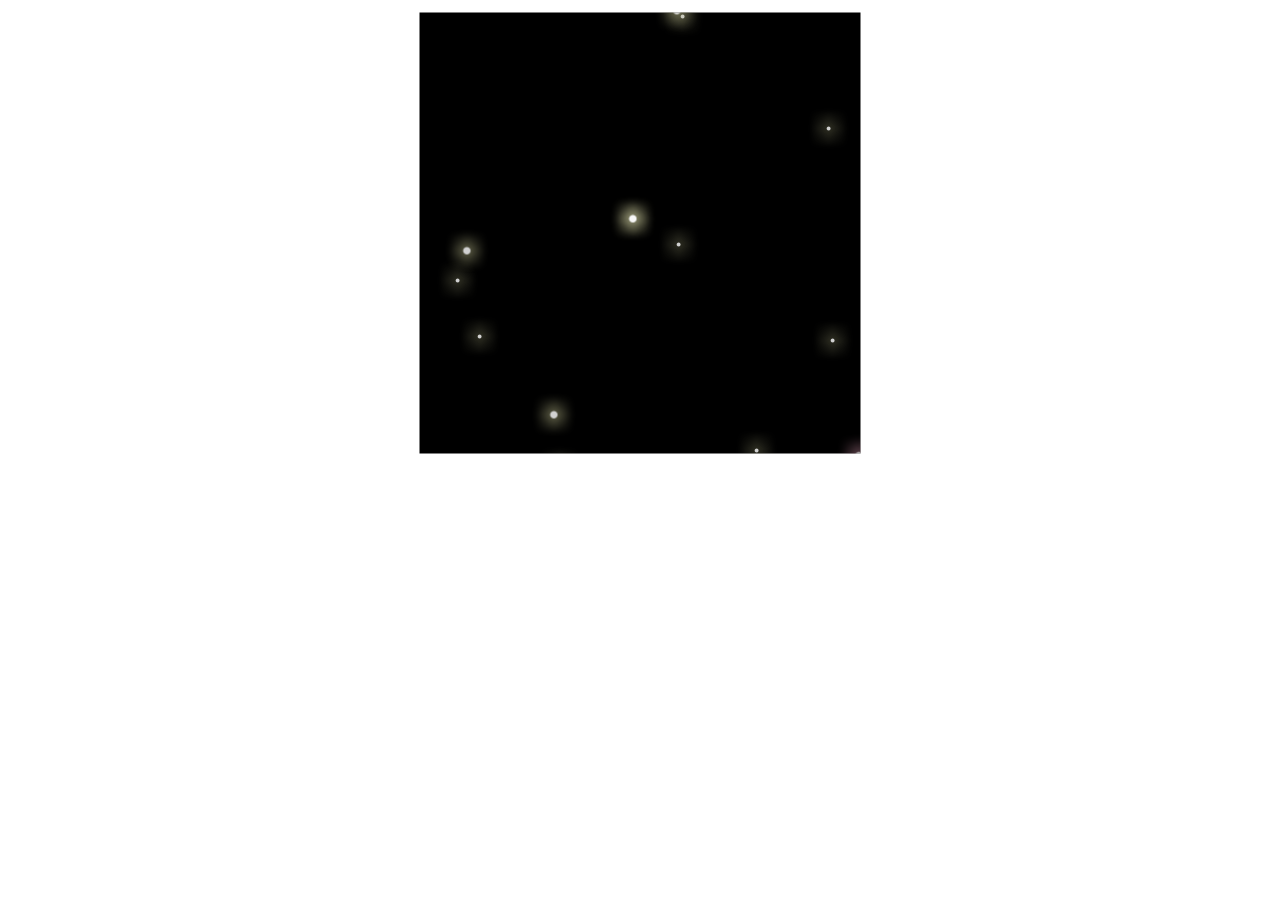
==== index.html @ b8e85d36 "testing go server" ====
<!DOCTYPE html>
<html lang="en">

<head>
    <meta charset="UTF-8">
    <meta name="viewport" content="width=device-width, initial-scale=1.5">
    <link rel="icon" href="data:,">
    <link rel="stylesheet" type="text/css" href="style.css">
    <title>Devastator: First Blood</title>
</head>

<body>
    <div id='gamefield'>
        <div id='info'></div>
        <div id='progress'></div>
        <!-- <div id="background"></div> -->
        <div id="midground"></div>
        <div id="foreground"></div>
        <div id='mothership'></div>
        <div id='burstfire'></div>
        <div id='enemies'></div>
    </div>


    <!-- <script type="module">
        import { gameController } from './main.js'
        gameController()
    </script> -->

</body>

</html>
---- style.css ----
@import url('https://fonts.googleapis.com/css2?family=Press+Start+2P&display=swap');
div #ship {
    position: absolute;
}

body {
    overflow: hidden;
    font-family: 'Press Start 2P', cursive;
}

div #menu_screen {
    animation: blinker 0.5s infinite;
    text-align: center;
    font-size: 100%;
    margin-top: 100px;
}

div #info {
    position: absolute;
    margin-left: 2em;
    margin-top: 0.5em;
}

#lifes {
    position: absolute;
    display: inline;
    left: 12em;
    width: 8em;
}

#lifes .life {
    position: relative;
    margin-left: 5%;
    display: inline-block;
    background-image: url('./assets/sprites/life_indicator.png');
    background-repeat: no-repeat;
    width: 32px;
    height: 16px;
}

#score {
    display: inline;
}

div #progress {
    position: relative;
    margin: auto;
    top: 94%;
    width: 80%;
    height: 3%;
    border: 2px solid greenyellow;
    opacity: 0;
}

div #bar {
    position: relative;
    background-color: rgb(218, 82, 82);
    height: 100%;
}

#gamefield {
    background-color: black;
    width: 28.125em;
    height: 28.125em;
    margin: auto;
    color: azure;
    position: relative;
    clip-path: inset(1% 1% 1% 1%);
}

img {
    overflow: scroll;
}

.enemy {
    position: absolute;
}

div .decal {
    position: absolute;
    width: 32px;
    height: 32px;
    animation: splash 0.6s infinite;
}

div #ship_decal {
    position: absolute;
    width: 64px;
    height: 32px;
    animation: explode 0.6s infinite;
}

div .enemy.comet {
    position: absolute;
    width: 32px;
    height: 22px;
    animation: comet 0.3s infinite;
}

div .enemy.cruiser {
    width: 30px;
    height: 30px;
    background-image: url('./assets/sprites/cruiser.png');
}

div .enemy.fighter {
    width: 24px;
    height: 14px;
    background-image: url('./assets/sprites/UFO.png');
}

.bullet {
    /* border-radius: 50%; */
    position: absolute;
    width: 6px;
    height: 2px;
    animation: fireball 0.5s infinite;
}

@keyframes blinker {
    0% {
        opacity: 1;
    }
    25% {
        opacity: 0.5;
    }
    50% {
        opacity: 0.25;
    }
    75% {
        opacity: 0.5;
    }
    100% {
        opacity: 1;
    }
}

@keyframes fireball {
    0%, 66% {
        background-color: #f1ea0a;
    }
    33%, 100% {
        background-color: #df0606;
    }
}

@keyframes comet {
    0% {
        background-image: url('./assets/sprites/comet_mod1.png')
    }
    33% {
        background-image: url('./assets/sprites/comet_mod2.png')
    }
    66% {
        background-image: url('./assets/sprites/comet_mod3.png')
    }
    100% {
        background-image: url('./assets/sprites/comet_mod4.png')
    }
}

@keyframes explode {
    0% {
        background-image: url('./assets/sprites/ship_splash1.png')
    }
    33% {
        background-image: url('./assets/sprites/ship_splash2.png')
    }
    66% {
        background-image: url('./assets/sprites/ship_splash3.png')
    }
    100% {
        background-image: url('./assets/sprites/ship_splash4.png')
    }
}

@keyframes splash {
    0% {
        background-image: url('./assets/sprites/splash1.png')
    }
    33% {
        background-image: url('./assets/sprites/splash2.png')
    }
    66% {
        background-image: url('./assets/sprites/splash3.png')
    }
    100% {
        background-image: url('./assets/sprites/splash4.png')
    }
}

@keyframes star_move {
    from {
        left: 0;
        top: 0;
    }
    to {
        left: -10000px;
        top: -2000px;
    }
}

#background {
    background: url('./assets/background.png') repeat 5% 5%;
    position: absolute;
    top: 0;
    left: 0;
    right: 0;
    bottom: 0;
    z-index: -300;
    animation-name: star_move;
    animation-duration: 200s;
    animation-timing-function: linear;
    animation-iteration-count: infinite;
}

#midground {
    background: url('./assets/midground.png') repeat 20% 20%;
    position: absolute;
    top: 0;
    left: 0;
    right: 0;
    bottom: 0;
    z-index: -200;
    animation-name: star_move;
    animation-duration: 150s;
    animation-timing-function: linear;
    animation-iteration-count: infinite;
}

#foreground {
    background: url('./assets/foreground.png') repeat 35% 35%;
    position: absolute;
    top: 0;
    left: 0;
    right: 0;
    bottom: 0;
    z-index: -100;
    animation-name: star_move;
    animation-duration: 100s;
    animation-timing-function: linear;
    animation-iteration-count: infinite;
}
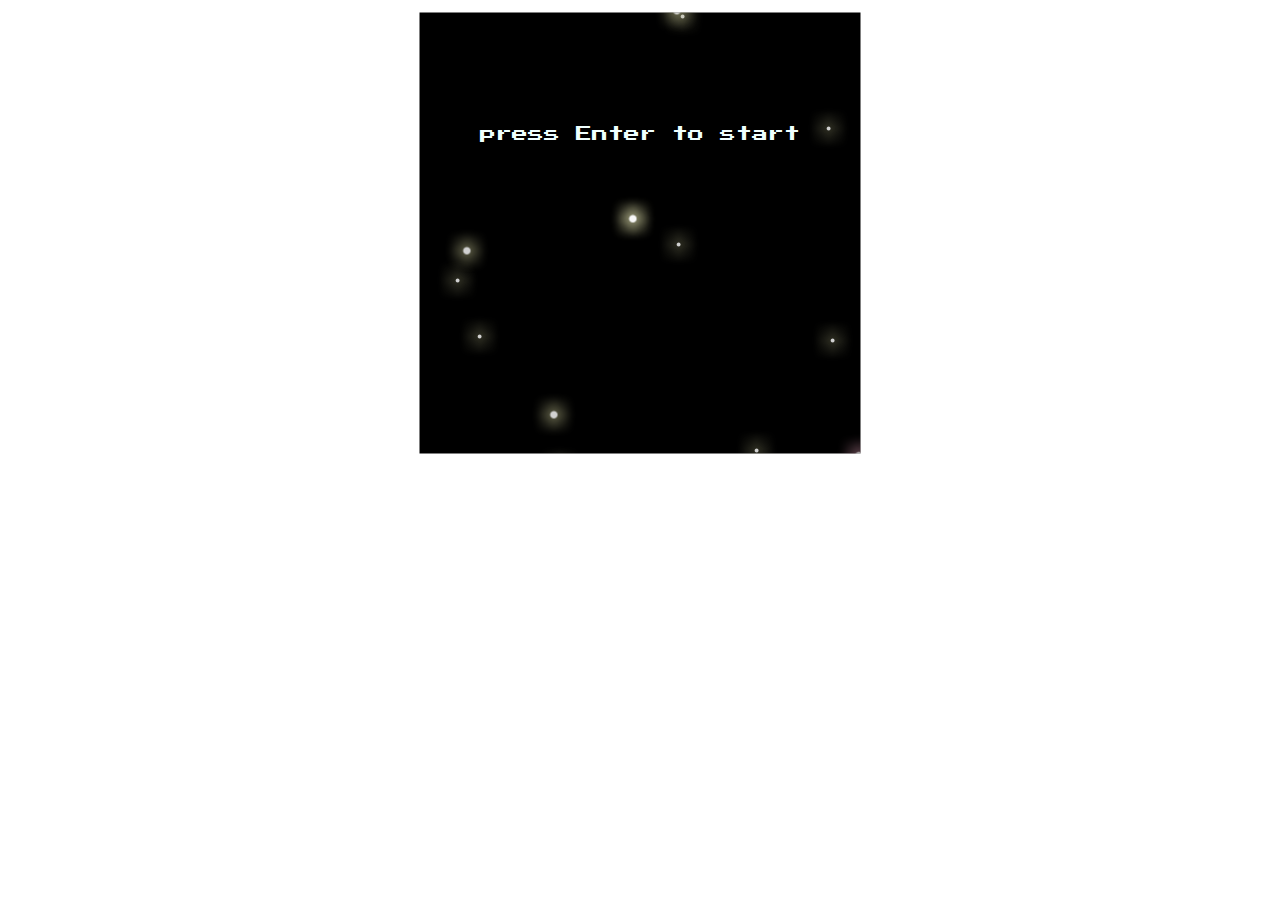
==== commit 73d70d02: "feat: initial server setup, sources relocation" ====
--- a/index.html
+++ b/index.html
@@ -5,7 +5,7 @@
     <meta charset="UTF-8">
     <meta name="viewport" content="width=device-width, initial-scale=1.5">
     <link rel="icon" href="data:,">
-    <link rel="stylesheet" type="text/css" href="style.css">
+    <link rel="stylesheet" type="text/css" href="./static/style.css">
     <title>Devastator: First Blood</title>
 </head>
 
@@ -18,14 +18,14 @@
         <div id="foreground"></div>
         <div id='mothership'></div>
         <div id='burstfire'></div>
-        <div id='enemies'></div>
+        <div id='enemies'></div>        
     </div>
 
 
-    <!-- <script type="module">
-        import { gameController } from './main.js'
+    <script type="module">
+        import { gameController } from './static/main.js'
         gameController()
-    </script> -->
+    </script>
 
 </body>
 
--- a/static/style.css
+++ b/static/style.css
@@ -0,0 +1,243 @@
+@import url('https://fonts.googleapis.com/css2?family=Press+Start+2P&display=swap');
+div #ship {
+    position: absolute;
+}
+
+body {
+    overflow: hidden;
+    font-family: 'Press Start 2P', cursive;
+}
+
+div #menu_screen {
+    animation: blinker 0.5s infinite;
+    text-align: center;
+    font-size: 100%;
+    margin-top: 100px;
+}
+
+div #info {
+    position: absolute;
+    margin-left: 2em;
+    margin-top: 0.5em;
+}
+
+#lifes {
+    position: absolute;
+    display: inline;
+    left: 12em;
+    width: 8em;
+}
+
+#lifes .life {
+    position: relative;
+    margin-left: 5%;
+    display: inline-block;
+    background-image: url('./assets/sprites/life_indicator.png');
+    background-repeat: no-repeat;
+    width: 32px;
+    height: 16px;
+}
+
+#score {
+    display: inline;
+}
+
+div #progress {
+    position: relative;
+    margin: auto;
+    top: 94%;
+    width: 80%;
+    height: 3%;
+    border: 2px solid greenyellow;
+    opacity: 0;
+}
+
+div #bar {
+    position: relative;
+    background-color: rgb(218, 82, 82);
+    height: 100%;
+}
+
+#gamefield {
+    background-color: black;
+    width: 28.125em;
+    height: 28.125em;
+    margin: auto;
+    color: azure;
+    position: relative;
+    clip-path: inset(1% 1% 1% 1%);
+}
+
+img {
+    overflow: scroll;
+}
+
+.enemy {
+    position: absolute;
+}
+
+div .decal {
+    position: absolute;
+    width: 32px;
+    height: 32px;
+    animation: splash 0.6s infinite;
+}
+
+div #ship_decal {
+    position: absolute;
+    width: 64px;
+    height: 32px;
+    animation: explode 0.6s infinite;
+}
+
+div .enemy.comet {
+    position: absolute;
+    width: 32px;
+    height: 22px;
+    animation: comet 0.3s infinite;
+}
+
+div .enemy.cruiser {
+    width: 30px;
+    height: 30px;
+    background-image: url('./assets/sprites/cruiser.png');
+}
+
+div .enemy.fighter {
+    width: 24px;
+    height: 14px;
+    background-image: url('./assets/sprites/UFO.png');
+}
+
+.bullet {
+    /* border-radius: 50%; */
+    position: absolute;
+    width: 6px;
+    height: 2px;
+    animation: fireball 0.5s infinite;
+}
+
+@keyframes blinker {
+    0% {
+        opacity: 1;
+    }
+    25% {
+        opacity: 0.5;
+    }
+    50% {
+        opacity: 0.25;
+    }
+    75% {
+        opacity: 0.5;
+    }
+    100% {
+        opacity: 1;
+    }
+}
+
+@keyframes fireball {
+    0%, 66% {
+        background-color: #f1ea0a;
+    }
+    33%, 100% {
+        background-color: #df0606;
+    }
+}
+
+@keyframes comet {
+    0% {
+        background-image: url('./assets/sprites/comet_mod1.png')
+    }
+    33% {
+        background-image: url('./assets/sprites/comet_mod2.png')
+    }
+    66% {
+        background-image: url('./assets/sprites/comet_mod3.png')
+    }
+    100% {
+        background-image: url('./assets/sprites/comet_mod4.png')
+    }
+}
+
+@keyframes explode {
+    0% {
+        background-image: url('./assets/sprites/ship_splash1.png')
+    }
+    33% {
+        background-image: url('./assets/sprites/ship_splash2.png')
+    }
+    66% {
+        background-image: url('./assets/sprites/ship_splash3.png')
+    }
+    100% {
+        background-image: url('./assets/sprites/ship_splash4.png')
+    }
+}
+
+@keyframes splash {
+    0% {
+        background-image: url('./assets/sprites/splash1.png')
+    }
+    33% {
+        background-image: url('./assets/sprites/splash2.png')
+    }
+    66% {
+        background-image: url('./assets/sprites/splash3.png')
+    }
+    100% {
+        background-image: url('./assets/sprites/splash4.png')
+    }
+}
+
+@keyframes star_move {
+    from {
+        left: 0;
+        top: 0;
+    }
+    to {
+        left: -10000px;
+        top: -2000px;
+    }
+}
+
+#background {
+    background: url('./assets/background.png') repeat 5% 5%;
+    position: absolute;
+    top: 0;
+    left: 0;
+    right: 0;
+    bottom: 0;
+    z-index: -300;
+    animation-name: star_move;
+    animation-duration: 200s;
+    animation-timing-function: linear;
+    animation-iteration-count: infinite;
+}
+
+#midground {
+    background: url('./assets/midground.png') repeat 20% 20%;
+    position: absolute;
+    top: 0;
+    left: 0;
+    right: 0;
+    bottom: 0;
+    z-index: -200;
+    animation-name: star_move;
+    animation-duration: 150s;
+    animation-timing-function: linear;
+    animation-iteration-count: infinite;
+}
+
+#foreground {
+    background: url('./assets/foreground.png') repeat 35% 35%;
+    position: absolute;
+    top: 0;
+    left: 0;
+    right: 0;
+    bottom: 0;
+    z-index: -100;
+    animation-name: star_move;
+    animation-duration: 100s;
+    animation-timing-function: linear;
+    animation-iteration-count: infinite;
+}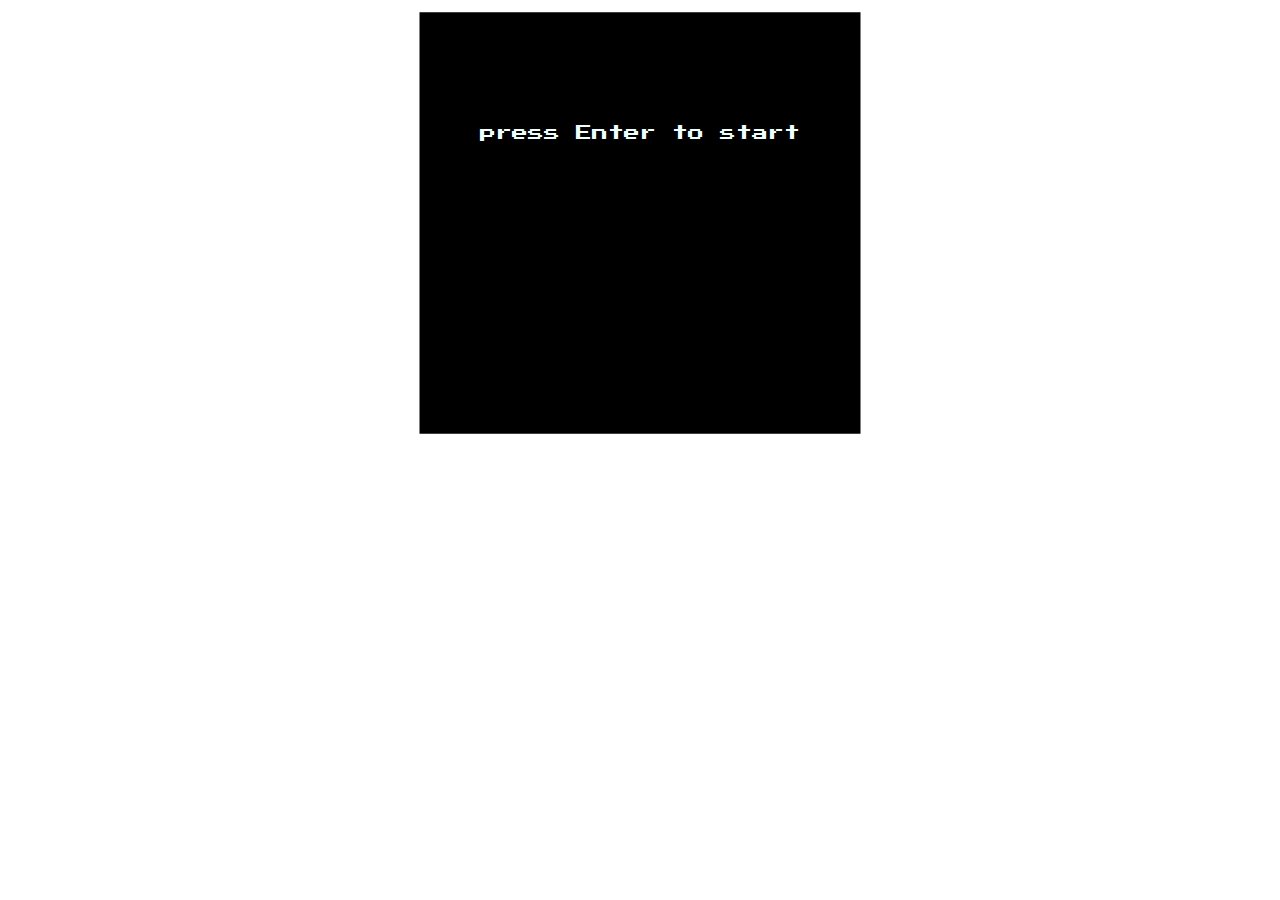
==== commit c5c4a04e: "stat infomation prepared for JSON" ====
--- a/index.html
+++ b/index.html
@@ -14,8 +14,8 @@
         <div id='info'></div>
         <div id='progress'></div>
         <!-- <div id="background"></div> -->
-        <div id="midground"></div>
-        <div id="foreground"></div>
+        <!-- <div id="midground"></div> -->
+        <!-- <div id="foreground"></div> -->
         <div id='mothership'></div>
         <div id='burstfire'></div>
         <div id='enemies'></div>        
--- a/static/style.css
+++ b/static/style.css
@@ -60,8 +60,8 @@
 
 #gamefield {
     background-color: black;
-    width: 28.125em;
-    height: 28.125em;
+    width: 450px;
+    height: 430px;
     margin: auto;
     color: azure;
     position: relative;
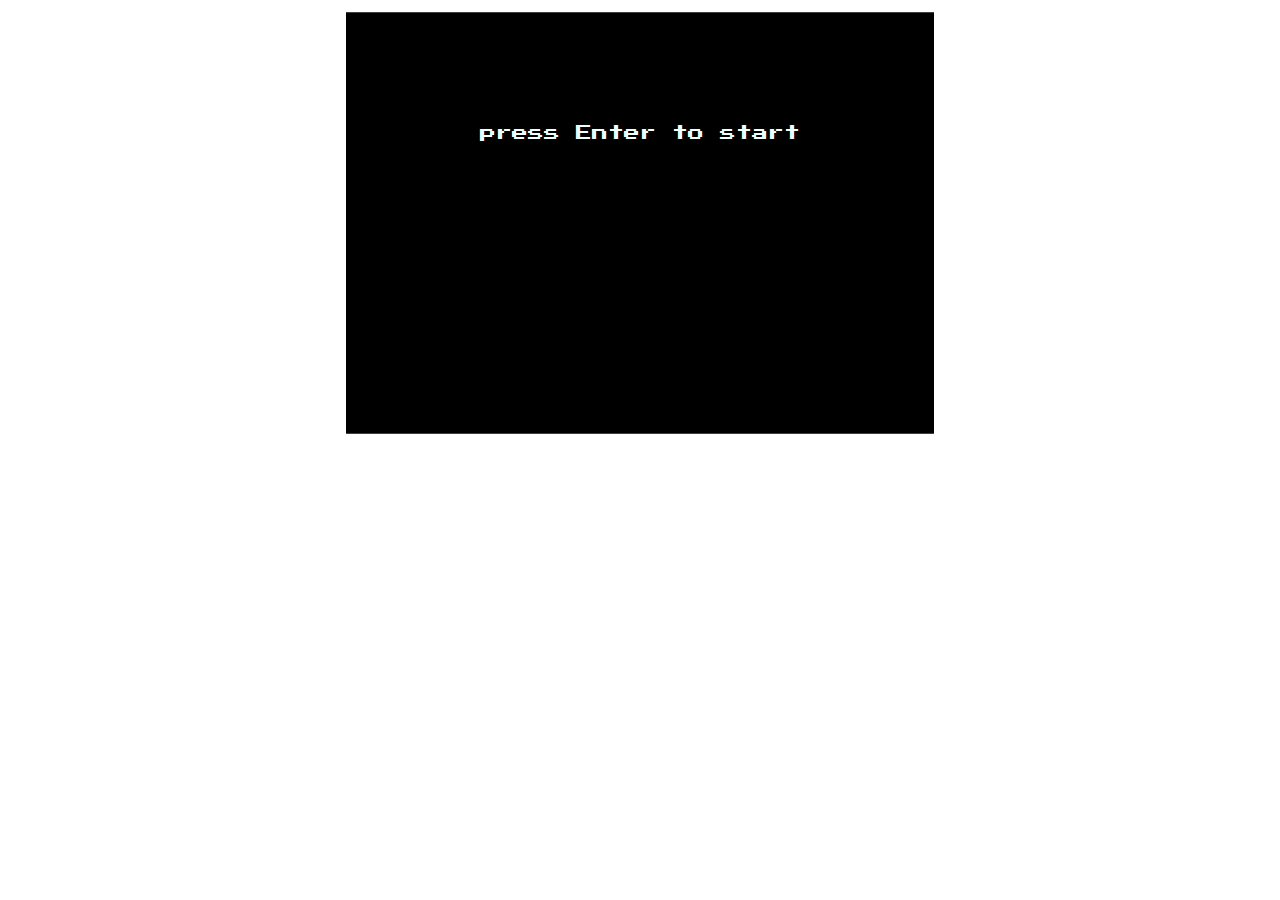
==== commit 03304f82: "feat: server logging middleware added" ====
--- a/index.html
+++ b/index.html
@@ -18,7 +18,7 @@
         <!-- <div id="foreground"></div> -->
         <div id='mothership'></div>
         <div id='burstfire'></div>
-        <div id='enemies'></div>        
+        <div id='enemies'></div>
     </div>
 
 
--- a/static/style.css
+++ b/static/style.css
@@ -60,7 +60,7 @@
 
 #gamefield {
     background-color: black;
-    width: 450px;
+    width: 600px;
     height: 430px;
     margin: auto;
     color: azure;
@@ -81,6 +81,26 @@
     width: 32px;
     height: 32px;
     animation: splash 0.6s infinite;
+}
+.hidden {
+    display:none;
+}
+
+div .footer {
+    position: absolute;
+    bottom: 24%;
+    width:50%;
+    margin-left: 51%;
+    text-align: center;
+    font-size: 75%;
+}
+.scoretable {
+    width: 98%; 
+    table-layout: fixed;
+    margin-left: auto;
+    margin-right: auto;
+    font-size: 80%;
+    align: right;
 }
 
 div #ship_decal {
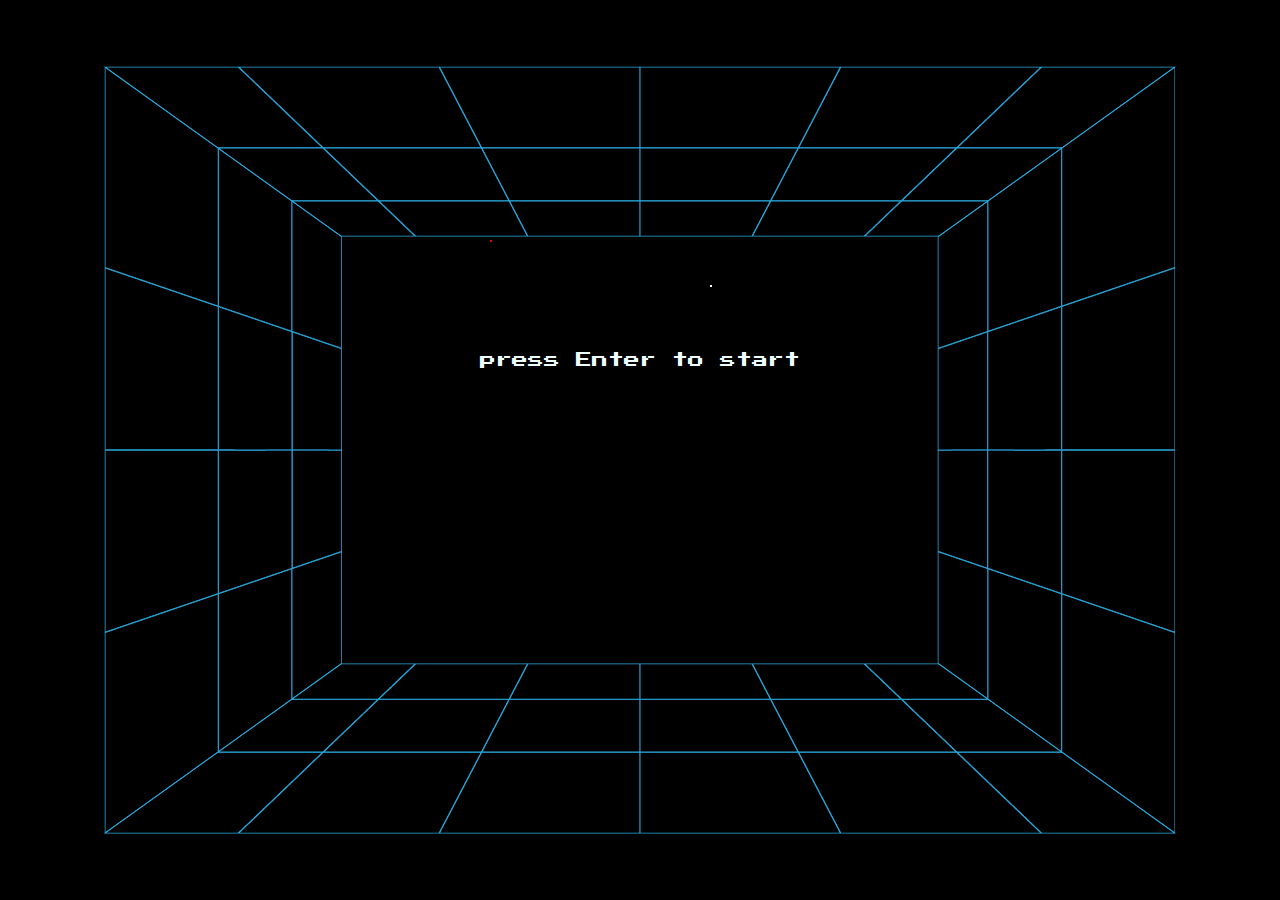
==== commit a7418e22: "fix: gamefield position switched to absolute - added grid PNG, position getter refactored" ====
--- a/index.html
+++ b/index.html
@@ -13,8 +13,12 @@
     <div id='gamefield'>
         <div id='info'></div>
         <div id='progress'></div>
+        <div id="stars">
+            <div class="red" style="top: 5px; left: 150px"></div>
+            <div class="white" style="top: 50px; left: 370px"></div>
+        </div>
         <!-- <div id="background"></div> -->
-        <!-- <div id="midground"></div> -->
+        <!--  <div id="midground"></div> -->
         <!-- <div id="foreground"></div> -->
         <div id='mothership'></div>
         <div id='burstfire'></div>
@@ -24,7 +28,6 @@
 
     <script type="module">
         import { gameController } from './static/main.js'
-        gameController()
     </script>
 
 </body>
--- a/static/style.css
+++ b/static/style.css
@@ -6,6 +6,7 @@
 body {
     overflow: hidden;
     font-family: 'Press Start 2P', cursive;
+    background: url('/static/assets/gr_2.png') no-repeat center center fixed black;
 }
 
 div #menu_screen {
@@ -19,6 +20,10 @@
     position: absolute;
     margin-left: 2em;
     margin-top: 0.5em;
+}
+div #header {
+    font-size: 13px; 
+    margin-bottom: 2%;
 }
 
 #lifes {
@@ -64,8 +69,12 @@
     height: 430px;
     margin: auto;
     color: azure;
-    position: relative;
+    position: absolute;
     clip-path: inset(1% 1% 1% 1%);
+    top:0;
+    bottom:0;
+    left:0;
+    right:0;
 }
 
 img {
@@ -88,7 +97,7 @@
 
 div .footer {
     position: absolute;
-    bottom: 24%;
+    bottom: 22%;
     width:50%;
     margin-left: 51%;
     text-align: center;
@@ -127,6 +136,20 @@
     width: 24px;
     height: 14px;
     background-image: url('./assets/sprites/UFO.png');
+}
+
+
+div .red {
+    width:2px;
+     height:2px;
+     position: absolute;
+     background-color: #df0606;
+}
+div .white {
+    width:2px;
+     height:2px;
+     position: absolute;
+     background-color:white;
 }
 
 .bullet {
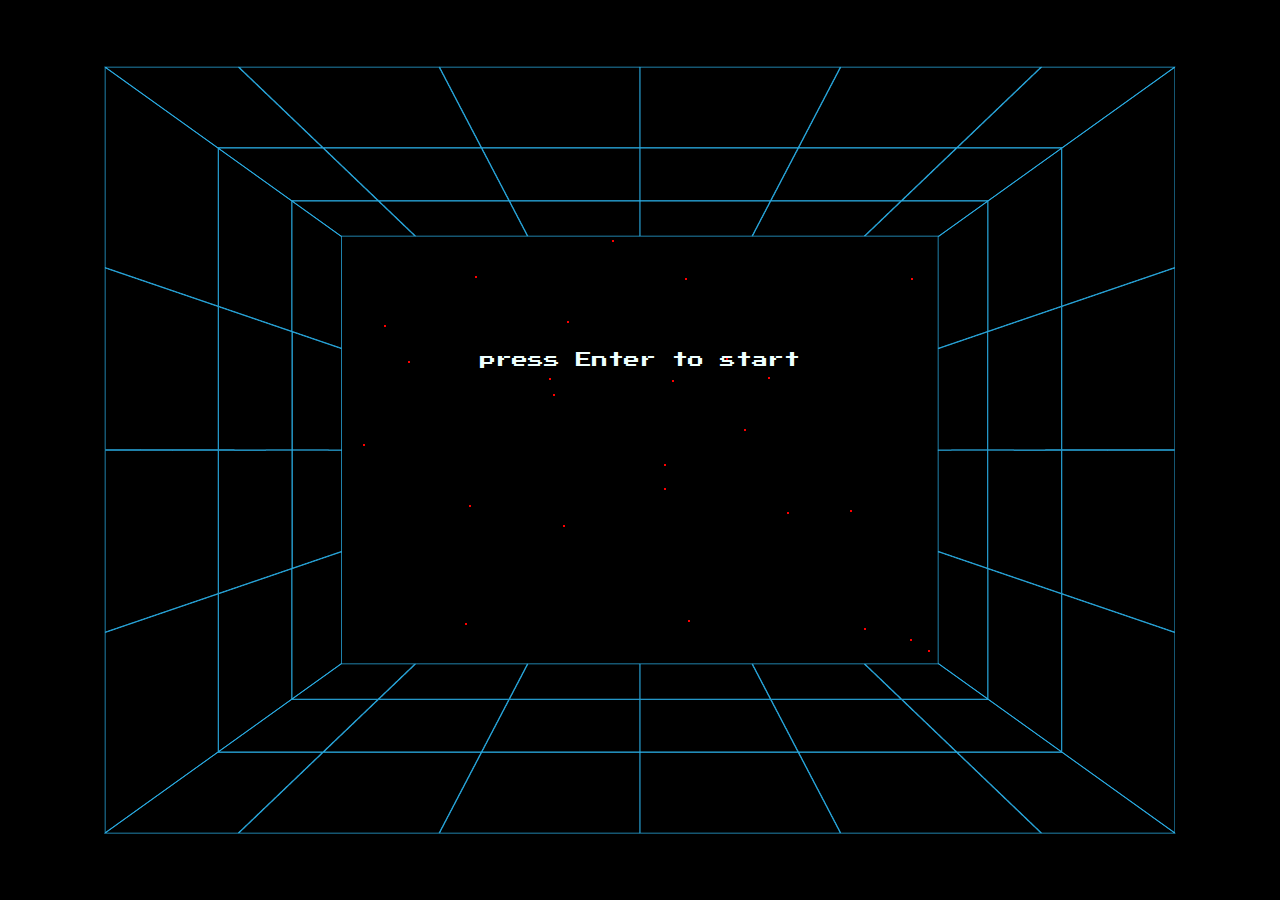
==== commit ead119e9: "issue: multiple lives stat reset during restarting the game" ====
--- a/index.html
+++ b/index.html
@@ -13,13 +13,7 @@
     <div id='gamefield'>
         <div id='info'></div>
         <div id='progress'></div>
-        <div id="stars">
-            <div class="red" style="top: 5px; left: 150px"></div>
-            <div class="white" style="top: 50px; left: 370px"></div>
-        </div>
-        <!-- <div id="background"></div> -->
-        <!--  <div id="midground"></div> -->
-        <!-- <div id="foreground"></div> -->
+        <div id="stars"></div>
         <div id='mothership'></div>
         <div id='burstfire'></div>
         <div id='enemies'></div>
--- a/static/style.css
+++ b/static/style.css
@@ -139,17 +139,19 @@
 }
 
 
-div .red {
+#stars .red {
     width:2px;
      height:2px;
      position: absolute;
-     background-color: #df0606;
-}
-div .white {
+     background-color: red; 
+     z-index: -200;
+}
+#stars .white {
     width:2px;
      height:2px;
      position: absolute;
      background-color:white;
+     z-index: -200;
 }
 
 .bullet {
